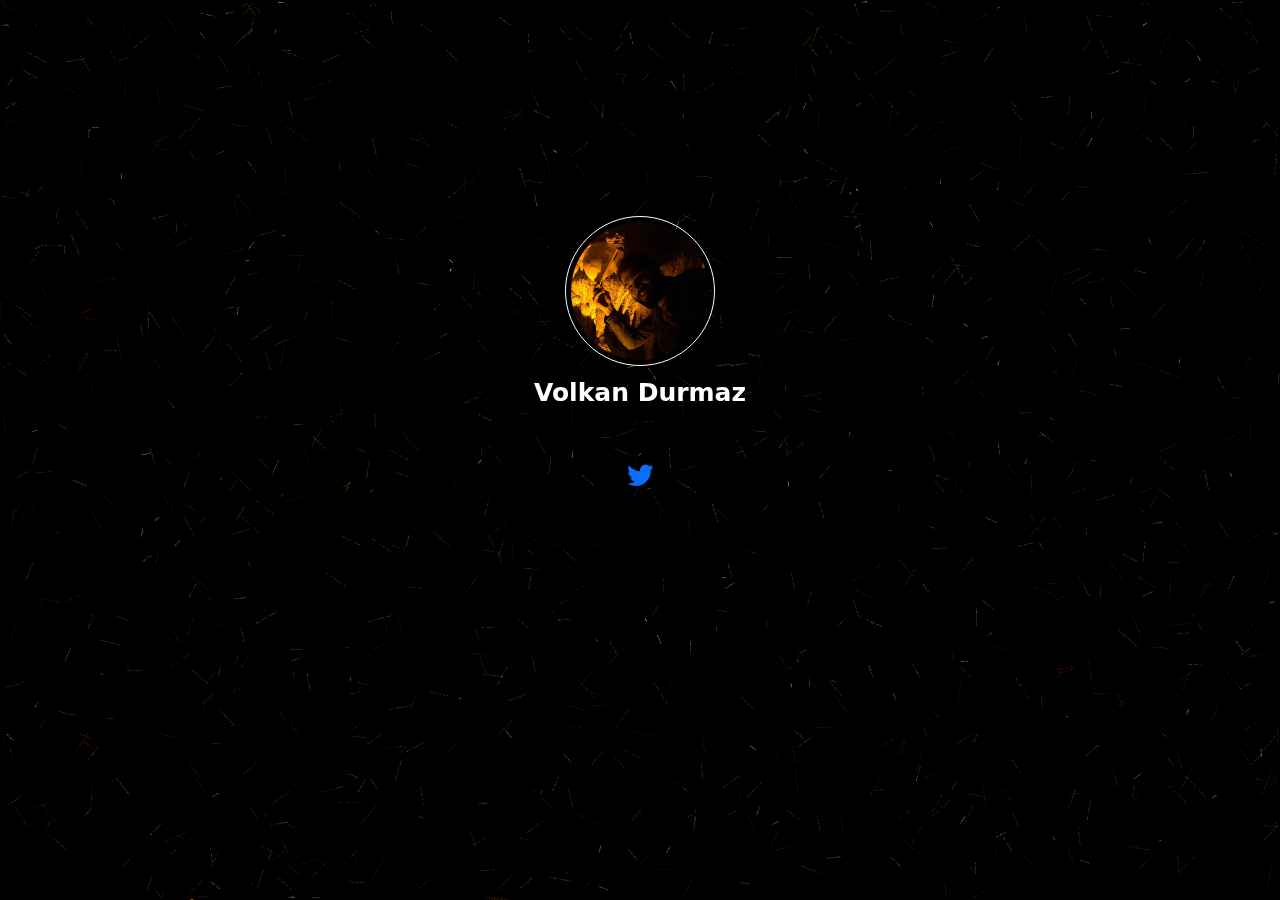
==== index.html @ d8ef6d62 "Upload From Desktop" ====
<html>
    <head>
      <meta name="viewport" content="width=device-width, initial-scale=1.0">
      <link rel="stylesheet" href="css/style.css">
      <link rel="stylesheet" href="https://cdnjs.cloudflare.com/ajax/libs/font-awesome/4.7.0/css/font-awesome.min.css">
      <link rel="stylesheet" href="https://cdnjs.cloudflare.com/ajax/libs/jquery/3.2.1/jquery.min.js">
      <link rel="stylesheet" href="https://cdn.jsdelivr.net/npm/bootstrap@5.0.0-beta1/dist/js/bootstrap.bundle.min.js">
      <link rel="stylesheet" href="https://cdn.jsdelivr.net/npm/bootstrap@5.0.0-beta1/dist/css/bootstrap.min.css">
    </head>
    <body>
      <canvas id="canvas"></canvas>
      <div class="container d-flex justify-content-center"> 
        <div class="p-4"> 
          <div class="image d-flex flex-column justify-content-center align-items-center"> 
              <img src="images/pfp.jpg" height="150" width="150"/>
            <span class="name mt-2">Volkan Durmaz</span>
            <div class="gap-5 mt-5 icons d-flex flex-row justify-content-center align-items-center"> 
              <a href="https://twitter.com/drmzvlkn" target="_blank"><span><i class="fa fa-twitter"></i></span></a>
            </div> 
            </div> 
          </div> 
        </div>
    </div>
        <script src="js/script.js"></script>
    </body>

</html>
---- css/style.css ----
body {
    margin: 0;
    overflow-x: hidden;
  }
  
  #canvas {
    margin: 0;
    padding: 0;
    position: fixed;
    background: #000000;
    z-index: -1;
    width: max-content;
  }

.image img {
  border-radius: 50%;
  border-color: #ffffff;
  border-style: solid;
  border-width: thin;
  padding: 5px;
}

img:hover {
  border-color: #70a2ee;
}

.name {
    font-size: 25px;
    font-weight: bold;
    color:#ffffff;
}

.text{
  text-align: center;
}

.text span {
    font-size: 16px;
    color: #ffffff;
    font-weight: 400;
}

span:hover{
  color: #ffffff;
}

.icons i {
    font-size: 30px
}

.container{
  padding-top: 15%;
}
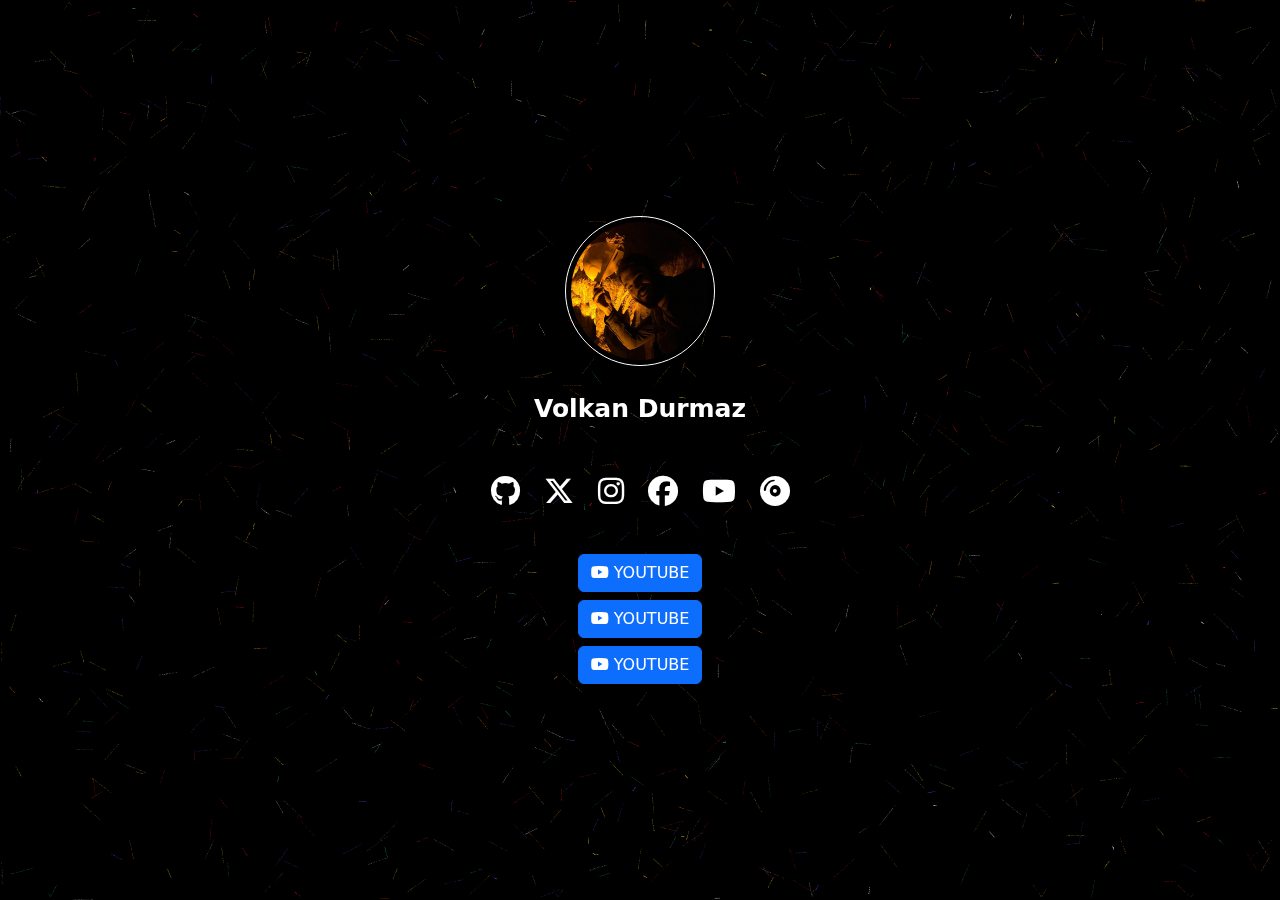
==== commit 035e9ca3: "Butttons" ====
--- a/index.html
+++ b/index.html
@@ -2,10 +2,10 @@
     <head>
       <meta name="viewport" content="width=device-width, initial-scale=1.0">
       <link rel="stylesheet" href="css/style.css">
-      <link rel="stylesheet" href="https://cdnjs.cloudflare.com/ajax/libs/font-awesome/4.7.0/css/font-awesome.min.css">
+      <link rel="stylesheet" href="https://cdnjs.cloudflare.com/ajax/libs/font-awesome/6.5.1/css/all.min.css">
       <link rel="stylesheet" href="https://cdnjs.cloudflare.com/ajax/libs/jquery/3.2.1/jquery.min.js">
-      <link rel="stylesheet" href="https://cdn.jsdelivr.net/npm/bootstrap@5.0.0-beta1/dist/js/bootstrap.bundle.min.js">
-      <link rel="stylesheet" href="https://cdn.jsdelivr.net/npm/bootstrap@5.0.0-beta1/dist/css/bootstrap.min.css">
+      <link rel="stylesheet" href="https://cdn.jsdelivr.net/npm/bootstrap@5.3.2/dist/js/bootstrap.bundle.min.js">
+      <link rel="stylesheet" href="https://cdn.jsdelivr.net/npm/bootstrap@5.3.2/dist/css/bootstrap.min.css">
     </head>
     <body>
       <canvas id="canvas"></canvas>
@@ -13,10 +13,20 @@
         <div class="p-4"> 
           <div class="image d-flex flex-column justify-content-center align-items-center"> 
               <img src="images/pfp.jpg" height="150" width="150"/>
-            <span class="name mt-2">Volkan Durmaz</span>
-            <div class="gap-5 mt-5 icons d-flex flex-row justify-content-center align-items-center"> 
-              <a href="https://twitter.com/drmzvlkn" target="_blank"><span><i class="fa fa-twitter"></i></span></a>
+            <span class="name mt-4">Volkan Durmaz</span>
+            <div class="gap-4 mt-5 icons d-flex flex-row justify-content-center align-items-center"> 
+              <a href="https://github.com/VolkanDurmaz" target="_blank"><span class=""><i class="fa-brands fa-github"></i></span></a>
+              <a href="https://x.com/drmzvlkn" target="_blank"><span><i class="fa-brands fa-x-twitter"></i></span></a>
+              <a href="https://instagram.com/progressiveaudiophile" target="_blank"><span><i class="fa-brands fa-instagram"></i></span></a>
+              <a href="https://www.facebook.com/drmzvlkn" target="_blank"><span><i class="fa-brands fa-facebook"></i></span></a>
+              <a href="https://www.youtube.com/voiceofharmonica" target="_blank"><span><i class="fa-brands fa-youtube"></i></span></a>
+              <a href="https://www.rateyourmusic.com" target="_blank"><span><i class="fa-solid fa-compact-disc" style="--fa-animation-duration: 5s;"></i></span></a>
             </div> 
+            <div class="d-grid gap-2 mt-5">
+              <button type="button" class="btn btn-primary btn.lg"><a href="https://www.youtube.com/voiceofharmonica" target="_blank"><span><i class="fa-brands fa-youtube"></i></span></a> YOUTUBE</button>
+              <button type="button" class="btn btn-primary btn.lg"><a href="https://www.youtube.com/voiceofharmonica" target="_blank"><span><i class="fa-brands fa-youtube"></i></span></a> YOUTUBE</button>
+              <button type="button" class="btn btn-primary btn.lg"><a href="https://www.youtube.com/voiceofharmonica" target="_blank"><span><i class="fa-brands fa-youtube"></i></span></a> YOUTUBE</button>
+            </div>
             </div> 
           </div> 
         </div>
--- a/css/style.css
+++ b/css/style.css
@@ -2,6 +2,7 @@
     margin: 0;
     overflow-x: hidden;
   }
+  
   
   #canvas {
     margin: 0;
@@ -40,14 +41,30 @@
     font-weight: 400;
 }
 
+span {
+  color: white;
+}
+
 span:hover{
-  color: #ffffff;
+  color: #c83131;
 }
 
 .icons i {
     font-size: 30px
 }
 
+i:hover{
+  -ms-transform: scale(1.2);
+  -webkit-transform: scale(1.2);
+  transform: scale(1.2);
+}
+
 .container{
   padding-top: 15%;
+}
+
+p.round {
+  border: 2px solid white;
+  border-radius: 8px;
+  padding: 5px;
 }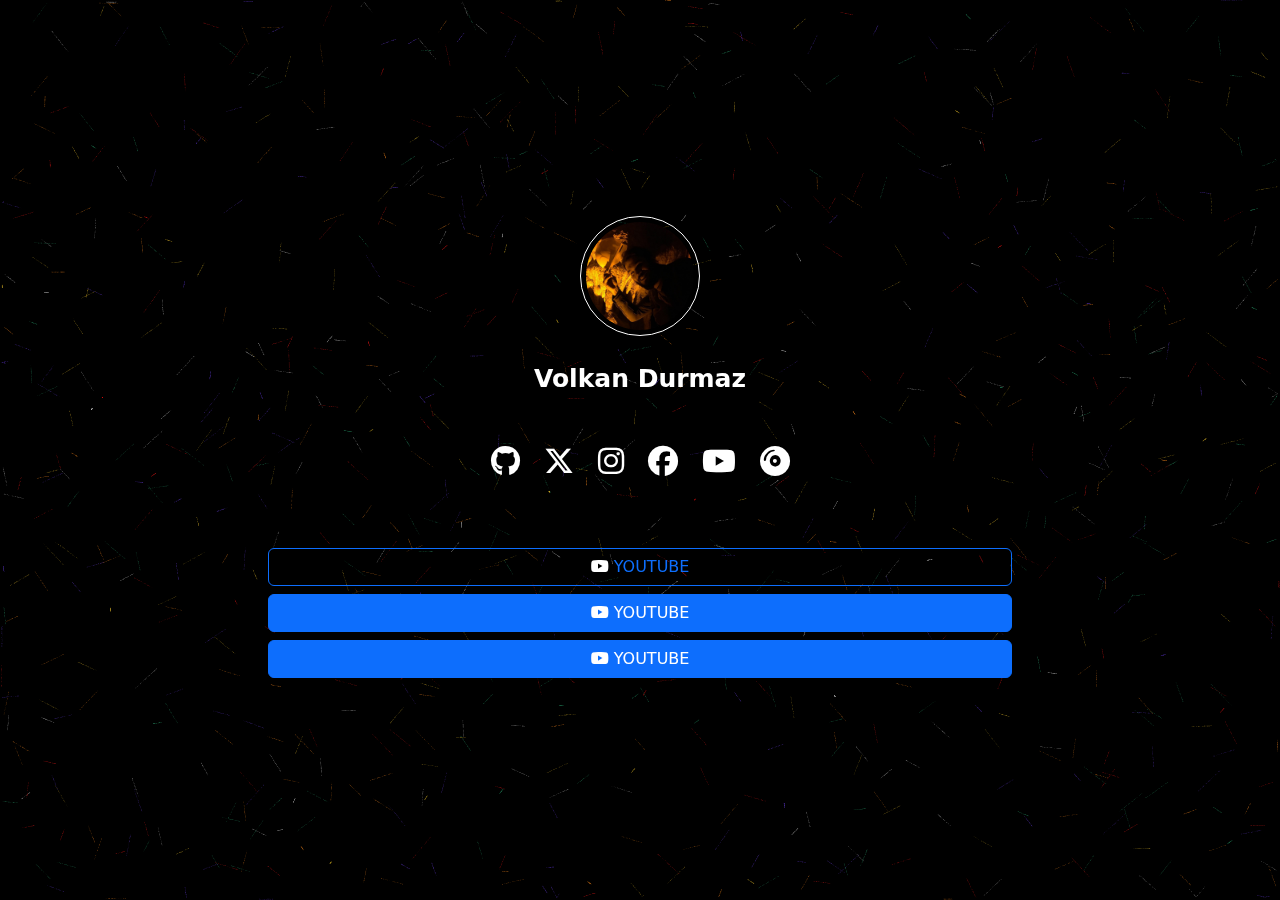
==== commit c05dc313: "Link Updates" ====
--- a/index.html
+++ b/index.html
@@ -9,10 +9,10 @@
     </head>
     <body>
       <canvas id="canvas"></canvas>
-      <div class="container d-flex justify-content-center"> 
+      <div class="container justify-content-center"> 
         <div class="p-4"> 
           <div class="image d-flex flex-column justify-content-center align-items-center"> 
-              <img src="images/pfp.jpg" height="150" width="150"/>
+              <img src="images/pfp.jpg" height="120" width="120"/>
             <span class="name mt-4">Volkan Durmaz</span>
             <div class="gap-4 mt-5 icons d-flex flex-row justify-content-center align-items-center"> 
               <a href="https://github.com/VolkanDurmaz" target="_blank"><span class=""><i class="fa-brands fa-github"></i></span></a>
@@ -20,17 +20,16 @@
               <a href="https://instagram.com/progressiveaudiophile" target="_blank"><span><i class="fa-brands fa-instagram"></i></span></a>
               <a href="https://www.facebook.com/drmzvlkn" target="_blank"><span><i class="fa-brands fa-facebook"></i></span></a>
               <a href="https://www.youtube.com/voiceofharmonica" target="_blank"><span><i class="fa-brands fa-youtube"></i></span></a>
-              <a href="https://www.rateyourmusic.com" target="_blank"><span><i class="fa-solid fa-compact-disc" style="--fa-animation-duration: 5s;"></i></span></a>
+              <a href="https://www.rateyourmusic.com" target="_blank"><span><i class="fa-solid fa-compact-disc"></i></span></a>
             </div> 
-            <div class="d-grid gap-2 mt-5">
-              <button type="button" class="btn btn-primary btn.lg"><a href="https://www.youtube.com/voiceofharmonica" target="_blank"><span><i class="fa-brands fa-youtube"></i></span></a> YOUTUBE</button>
+          </div> 
+        </div> 
+            <div class="d-flex flex-column justify-content-center gap-2 mt-5 col-8 mx-auto">
+              <button type="button" class="btn btn-outline-primary btn.lg"><a href="https://www.youtube.com/voiceofharmonica" target="_blank"><span><i class="fa-brands fa-youtube"></i></span></a> YOUTUBE</button>
               <button type="button" class="btn btn-primary btn.lg"><a href="https://www.youtube.com/voiceofharmonica" target="_blank"><span><i class="fa-brands fa-youtube"></i></span></a> YOUTUBE</button>
               <button type="button" class="btn btn-primary btn.lg"><a href="https://www.youtube.com/voiceofharmonica" target="_blank"><span><i class="fa-brands fa-youtube"></i></span></a> YOUTUBE</button>
             </div>
-            </div> 
-          </div> 
-        </div>
-    </div>
+      </div>
         <script src="js/script.js"></script>
     </body>
 
--- a/css/style.css
+++ b/css/style.css
@@ -67,4 +67,19 @@
   border: 2px solid white;
   border-radius: 8px;
   padding: 5px;
+}
+
+.btn-bd-primary {
+  --bs-btn-font-weight: 10;
+  --bs-btn-color: var(--bs-white);
+  --bs-btn-bg: var(--bd-white);
+  --bs-btn-border-color: var(--bd-white);
+  --bs-btn-border-radius: 2rem;
+  --bs-btn-hover-color: var(--bs-white);
+  --bs-btn-hover-bg: #{shade-color($bd-violet, 100%)};
+  --bs-btn-hover-border-color: #{shade-color($bd-white, 100%)};
+  --bs-btn-focus-shadow-rgb: var(--bd-violet-rgb);
+  --bs-btn-active-color: var(--bs-btn-hover-color);
+  --bs-btn-active-bg: #{shade-color($bd-violet, 20%)};
+  --bs-btn-active-border-color: #{shade-color($bd-white, 100%)};
 }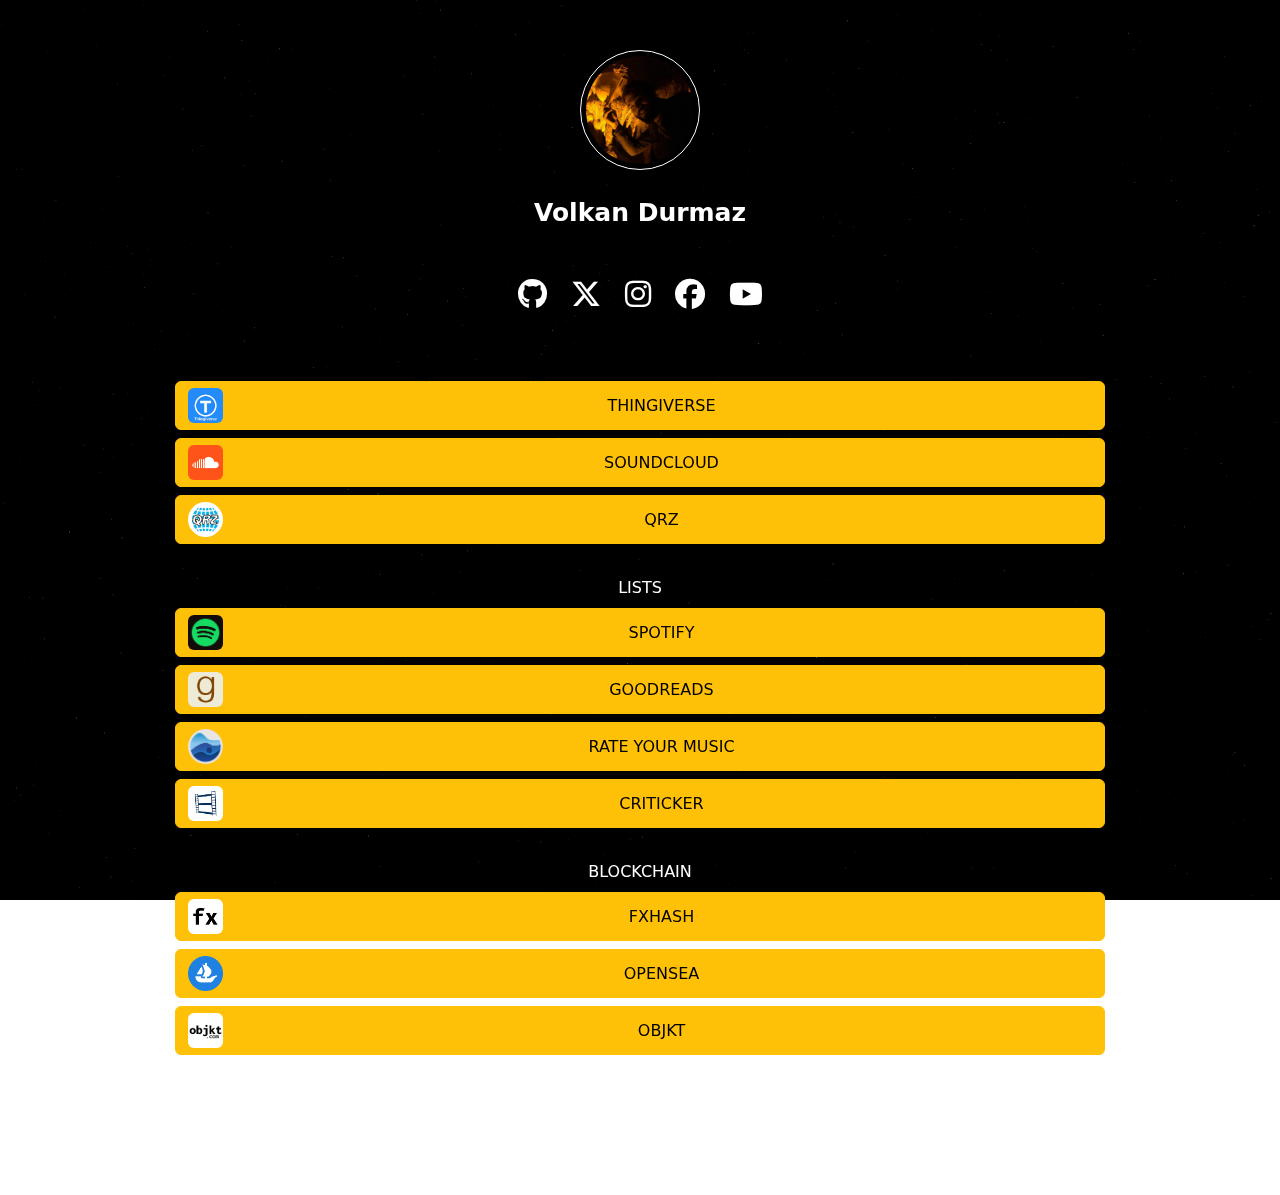
==== commit 6567b066: "Update" ====
--- a/index.html
+++ b/index.html
@@ -10,7 +10,7 @@
     <body>
       <canvas id="canvas"></canvas>
       <div class="container justify-content-center"> 
-        <div class="p-4"> 
+        <div class="p-4">
           <div class="image d-flex flex-column justify-content-center align-items-center"> 
               <img src="images/pfp.jpg" height="120" width="120"/>
             <span class="name mt-4">Volkan Durmaz</span>
@@ -20,16 +20,126 @@
               <a href="https://instagram.com/progressiveaudiophile" target="_blank"><span><i class="fa-brands fa-instagram"></i></span></a>
               <a href="https://www.facebook.com/drmzvlkn" target="_blank"><span><i class="fa-brands fa-facebook"></i></span></a>
               <a href="https://www.youtube.com/voiceofharmonica" target="_blank"><span><i class="fa-brands fa-youtube"></i></span></a>
-              <a href="https://www.rateyourmusic.com" target="_blank"><span><i class="fa-solid fa-compact-disc"></i></span></a>
             </div> 
           </div> 
         </div> 
-            <div class="d-flex flex-column justify-content-center gap-2 mt-5 col-8 mx-auto">
-              <button type="button" class="btn btn-outline-primary btn.lg"><a href="https://www.youtube.com/voiceofharmonica" target="_blank"><span><i class="fa-brands fa-youtube"></i></span></a> YOUTUBE</button>
-              <button type="button" class="btn btn-primary btn.lg"><a href="https://www.youtube.com/voiceofharmonica" target="_blank"><span><i class="fa-brands fa-youtube"></i></span></a> YOUTUBE</button>
-              <button type="button" class="btn btn-primary btn.lg"><a href="https://www.youtube.com/voiceofharmonica" target="_blank"><span><i class="fa-brands fa-youtube"></i></span></a> YOUTUBE</button>
+
+            <div class="d-flex flex-column justify-content-center gap-2 mt-5 col-10 mx-auto">
+
+              <div class="d-flex flex-column justify-content-center  col-12 mx-auto">
+                <a class="btn btn-warning btn.lg" href="https://www.thingiverse.com/ruthnrchy/" role="button" target="_blank">
+                  <div class="gap-2 d-flex flex-row align-items-center justify-content-center">
+                    <div><img src="images/thingiverse.jpg" class="rounded" height="35" width="35"></div>
+                    <div class="mx-auto">THINGIVERSE</div>
+                  </div>
+                </a> 
+              </div>
+
+              <div class="d-flex flex-column justify-content-center  col-12 mx-auto">
+                <a class="btn btn-warning btn.lg" href="https://soundcloud.com/progressiveaudiophile" role="button" target="_blank">
+                  <div class="gap-2 d-flex flex-row align-items-center justify-content-center">
+                    <div><img src="images/soundcloud.png" class="rounded" height="35" width="35"></div>
+                    <div class="mx-auto">SOUNDCLOUD</div>
+                  </div>
+                </a> 
+              </div>
+
+              <div class="d-flex flex-column justify-content-center  col-12 mx-auto">
+                <a class="btn btn-warning btn.lg" href="https://www.qrz.com/db/TB3GVD" role="button" target="_blank">
+                  <div class="gap-2 d-flex flex-row align-items-center justify-content-center">
+                    <div><img src="images/qrz.png" class="rounded-circle" height="35" width="35"></div>
+                    <div class="mx-auto">QRZ</div>
+                  </div>
+                </a> 
+              </div>
+
+              <div class="mt-4 d-flex flex-column justify-content-center align-items-center"> 
+                  <div class="justify-content-center">
+                     <div>
+                      <span class="name2 mt-4">LISTS</span>
+                    </div>
+                  </div>
+              </div>
+
+              <div class="d-flex flex-column justify-content-center  col-12 mx-auto">
+                <a class="btn btn-warning btn.lg" href="https://open.spotify.com/user/ruthnrchy/playlists" role="button" target="_blank">
+                  <div class="gap-2 d-flex flex-row align-items-center justify-content-center">
+                    <div><img src="images/spotify.png" class="rounded" height="35" width="35"></div>
+                    <div class="mx-auto">SPOTIFY</div>
+                  </div>
+                </a> 
+              </div>
+
+              <div class="d-flex flex-column justify-content-center  col-12 mx-auto">
+                <a class="btn btn-warning btn.lg" href="https://www.goodreads.com/user/show/128347676-volkan-durmaz" role="button" target="_blank">
+                  <div class="gap-2 d-flex flex-row align-items-center justify-content-center">
+                    <div><img src="images/goodreads.png" class="rounded" height="35" width="35"></div>
+                    <div class="mx-auto">GOODREADS</div>
+                  </div>
+                </a> 
+              </div>
+
+              <div class="d-flex flex-column justify-content-center  col-12 mx-auto">
+                <a class="btn btn-warning btn.lg" href="https://rateyourmusic.com/~Ruthnrchy" role="button" target="_blank">
+                  <div class="gap-2 d-flex flex-row align-items-center justify-content-center">
+                    <div><img src="images/rateyourmusic.png" class="rounded" height="35" width="35"></div>
+                    <div class="mx-auto">RATE YOUR MUSIC</div>
+                  </div>
+                </a> 
+              </div>
+
+              <div class="d-flex flex-column justify-content-center  col-12 mx-auto">
+                <a class="btn btn-warning btn.lg" href="https://www.criticker.com/profile/aiushtha/" role="button" target="_blank">
+                  <div class="gap-2 d-flex flex-row align-items-center justify-content-center">
+                    <div><img src="images/criticker.webp" class="rounded" height="35" width="35"></div>
+                    <div class="mx-auto">CRITICKER</div>
+                  </div>
+                </a> 
+              </div>
+
+              <div class="mt-4 d-flex flex-column justify-content-center align-items-center"> 
+                <div class="justify-content-center">
+                   <div>
+                    <span class="name2 mt-4">BLOCKCHAIN</span>
+                  </div>
+                </div>
             </div>
+
+            <div class="d-flex flex-column justify-content-center  col-12 mx-auto">
+              <a class="btn btn-warning btn.lg" href="https://www.fxhash.xyz/u/True%20Neutral/" role="button" target="_blank">
+                <div class="gap-2 d-flex flex-row align-items-center justify-content-center">
+                  <div><img src="images/fxhash.webp" class="rounded" height="35" width="35"></div>
+                  <div class="mx-auto">FXHASH</div>
+                </div>
+              </a> 
+            </div>
+
+            <div class="d-flex flex-column justify-content-center  col-12 mx-auto">
+              <a class="btn btn-warning btn.lg" href="https://opensea.io/TrueNeutral/" role="button" target="_blank">
+                <div class="gap-2 d-flex flex-row align-items-center justify-content-center">
+                  <div><img src="images/opensea.webp" class="rounded" height="35" width="35"></div>
+                  <div class="mx-auto">OPENSEA</div>
+                </div>
+              </a> 
+            </div>
+
+            <div class="d-flex flex-column justify-content-center  col-12 mx-auto">
+              <a class="btn btn-warning btn.lg" href="https://objkt.com/@trueneutral/" role="button" target="_blank">
+                <div class="gap-2 d-flex flex-row align-items-center justify-content-center">
+                  <div><img src="images/objkt.png" class="rounded" height="35" width="35"></div>
+                  <div class="mx-auto">OBJKT</div>
+                </div>
+              </a> 
+            </div>
+
+          </div>
       </div>
+      <div class="mt-5 mb-5 d-flex flex-column justify-content-center align-items-center"> 
+        <div>
+         <span class="footer">All Rights Reserved</span>
+      </div>
+      </div>
+      
         <script src="js/script.js"></script>
     </body>
 
--- a/css/style.css
+++ b/css/style.css
@@ -3,8 +3,7 @@
     overflow-x: hidden;
   }
   
-  
-  #canvas {
+#canvas {
     margin: 0;
     padding: 0;
     position: fixed;
@@ -60,7 +59,8 @@
 }
 
 .container{
-  padding-top: 15%;
+  padding-top: 2%;
+  padding-bottom: 2%;
 }
 
 p.round {
@@ -69,17 +69,8 @@
   padding: 5px;
 }
 
-.btn-bd-primary {
-  --bs-btn-font-weight: 10;
-  --bs-btn-color: var(--bs-white);
-  --bs-btn-bg: var(--bd-white);
-  --bs-btn-border-color: var(--bd-white);
-  --bs-btn-border-radius: 2rem;
-  --bs-btn-hover-color: var(--bs-white);
-  --bs-btn-hover-bg: #{shade-color($bd-violet, 100%)};
-  --bs-btn-hover-border-color: #{shade-color($bd-white, 100%)};
-  --bs-btn-focus-shadow-rgb: var(--bd-violet-rgb);
-  --bs-btn-active-color: var(--bs-btn-hover-color);
-  --bs-btn-active-bg: #{shade-color($bd-violet, 20%)};
-  --bs-btn-active-border-color: #{shade-color($bd-white, 100%)};
+.footer {
+  font-size: 12px;
+  font-weight: normal;
+  color:#ffffff;
 }